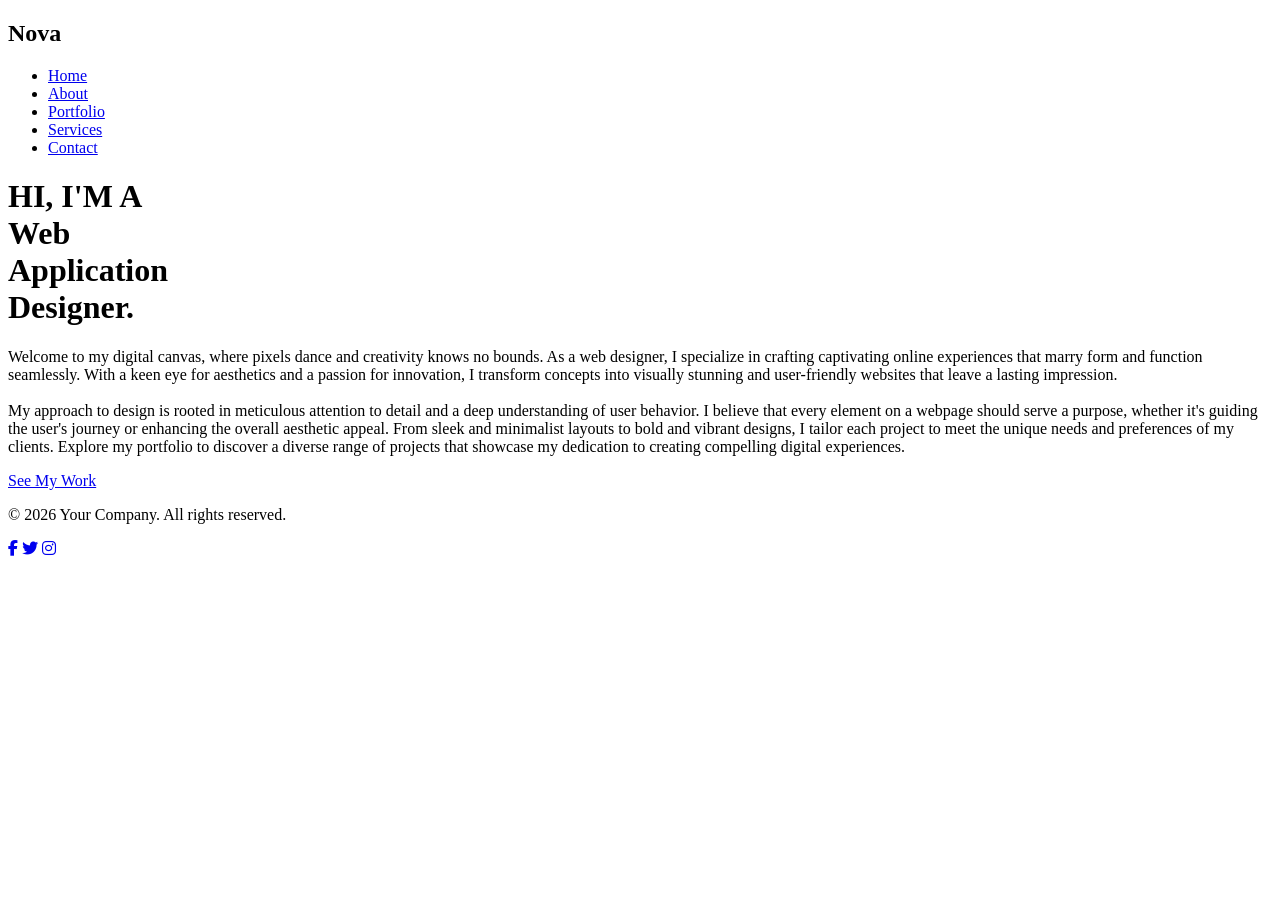
==== about.html @ 8ff46903 "first upload" ====
<!DOCTYPE html>
<html lang="en">

<head>
    <meta charset="UTF-8">
    <meta name="viewport" content="width=device-width, initial-scale=1.0">
    <title>Home</title>
    <!-- External CSS file -->
    <link rel="stylesheet" href="assets/css/style.css">
    <!-- Google Font (Montserrat) -->
    <link href="https://fonts.googleapis.com/css2?family=Montserrat" rel="stylesheet">

    <!-- Font Awesome Icons (for social icons) -->
    <link rel="stylesheet" href="https://cdnjs.cloudflare.com/ajax/libs/font-awesome/6.5.0/css/all.min.css">
</head>

<body class="about-page">

    <!-- ===================== NAVIGATION ===================== -->
    <header>

        <nav>
            <div class="nav-container">
                <h1 class="logo">Nova</h1> <!-- Logo -->

                <ul>
                    <li><a href="index.html">Home</a></li>
                    <li><a href="about.html">About</a></li>
                    <li><a href="portfolio.html">Portfolio</a></li>
                    <li><a href="services.html">Services</a></li>
                    <li><a href="contact.html">Contact</a></li>
                </ul>
            </div>
        </nav>

    </header>
    <!-- ===================== ABOUT SECTION ===================== -->

    <div class="about-container">

        <h1 class="about-title">

            <span class="small-text">HI, I'M A</span>
            <br>
            Web
            <br>
            Application
            <br>
            Designer.
        </h1>

        <div class="right-column">
            <p class="about-description">
                Welcome to my digital canvas, where pixels dance and creativity knows no bounds. As a web designer,
                I specialize in crafting captivating online experiences that marry form and function seamlessly.
                With a keen eye for aesthetics and a passion for innovation, I transform concepts into visually stunning
                and
                user-friendly websites that leave a lasting impression.
                <br>
                <br>
                My approach to design is rooted in meticulous attention to detail and a deep understanding of user
                behavior.
                I
                believe that every element on a webpage should serve a purpose, whether it's guiding the user's journey
                or
                enhancing the overall aesthetic appeal.
                From sleek and minimalist layouts to bold and vibrant designs, I tailor each project to meet the unique
                needs
                and preferences of my clients.
                Explore my portfolio to discover a diverse range of projects that showcase my dedication to creating
                compelling
                digital experiences.
            </p>
            <a href="portfolio.html" class="about-btn">See My Work</a>
        </div>
        
    </div>

    <!-- ===================== Footer SECTION ===================== -->
    <footer>
        <div class="footer-content">
            <p>&copy; 2026 Your Company. All rights reserved.</p>
            <p class="footer-social">
                <a href="https://www.facebook.com" target="_blank"><i class="fab fa-facebook-f"></i></a>
                <a href="https://www.twitter.com" target="_blank"><i class="fab fa-twitter"></i></a>
                <a href="https://www.instagram.com" target="_blank"><i class="fab fa-instagram"></i></a>

            </p>
        </div>
    </footer>
</body>

</html>
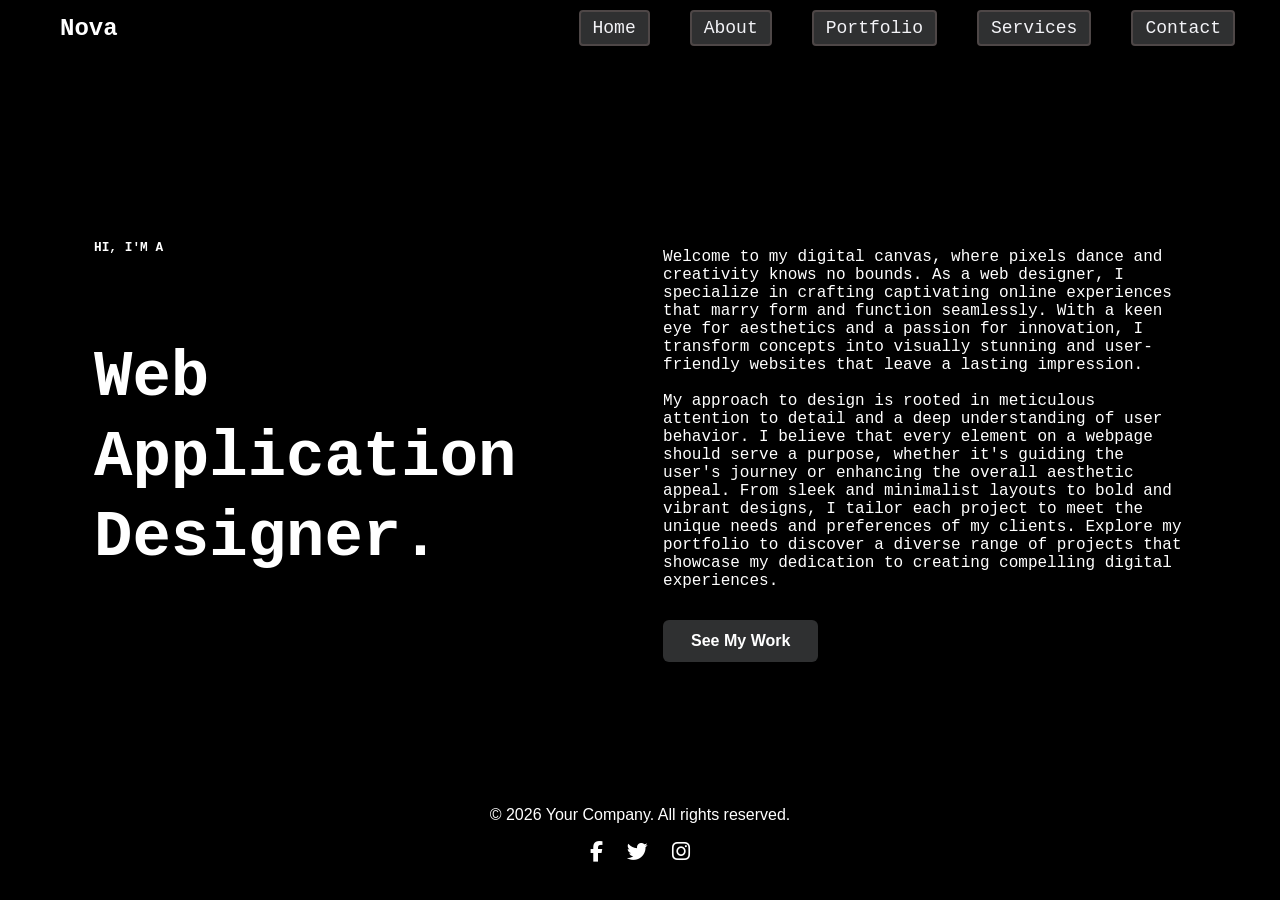
==== commit 9bb6db27: "CSS uppercase" ====
--- a/about.html
+++ b/about.html
@@ -6,7 +6,7 @@
     <meta name="viewport" content="width=device-width, initial-scale=1.0">
     <title>Home</title>
     <!-- External CSS file -->
-    <link rel="stylesheet" href="assets/css/style.css">
+    <link rel="stylesheet" href="assets/CSS/style.css">
     <!-- Google Font (Montserrat) -->
     <link href="https://fonts.googleapis.com/css2?family=Montserrat" rel="stylesheet">
 
--- a/assets/CSS/style.css
+++ b/assets/CSS/style.css
@@ -0,0 +1,523 @@
+/* GLOBAL RESET */
+html,
+body {
+    height: 100%;
+    margin: 0;
+    padding: 0;
+}
+
+body {
+    font-family: Montserrat, Arial, sans-serif;
+    background-color: rgb(204, 204, 211);
+    background: url('../images/hero-image.jpg') no-repeat center center fixed;
+    background-size: 100% 100%;
+    background-position: cover 0px;
+    padding: auto;
+    position: fixed;
+
+}
+
+/******************************************
+ ************* NAVIGATION BAR *************
+ ******************************************/
+nav {
+    background-color: transparent;
+    /* transparent nav */
+    backdrop-filter: blur(1px);
+    /* frosted glass effect */
+    padding: 10px 20px;
+    /* spacing left + right */
+    margin: 0;
+    position: fixed;
+    /* stays at top */
+    top: 0;
+    left: 0;
+    width: 100%;
+    z-index: 1000;
+}
+
+nav ul {
+    list-style: none;
+    margin: 0;
+    padding-right: 100px;
+    display: flex;
+    justify-content: flex-end;
+    /* move nav to the right */
+    gap: 30px;
+
+}
+
+nav a {
+    color: rgb(243, 243, 247);
+    text-decoration: none;
+    font-size: 18px;
+    padding-bottom: 5px;
+    transition: 0.3s;
+    font-family: 'Montserrat', Courier, monospace;
+}
+
+nav a:hover {
+    color: #5e5e64;
+}
+
+nav li {
+    display: inline-block;
+    margin-left: 20px;
+    border: 2px solid rgb(78, 71, 71);
+    padding: 6px 12px;
+    margin: 0 5px;
+    border-radius: 4px;
+    /* optional */
+    background-color: #2f3031;
+
+}
+
+.nav-container {
+    display: flex;
+    justify-content: space-between;
+    /* pushes logo left, nav right */
+    align-items: center;
+    width: 100%;
+    padding: 0 40px;
+}
+
+.logo {
+    color: white;
+    font-size: 24px;
+    font-weight: 700;
+    font-family: 'Montserrat', Courier, monospace;
+    margin: 0;
+    padding: 0;
+    display: inline-block;
+
+}
+
+
+/******************************************
+ ************* HERO/MAIN SECTION ***************
+ ******************************************/
+.hero {
+    height: 100vh;
+    width: 100%;
+    position: relative;
+    display: flex;
+    justify-content: center;
+    align-items: center;
+    text-align: center;
+    padding: 0 20px;
+    margin: 0;
+}
+
+/* Dark overlay */
+.hero::before {
+    content: "";
+    position: absolute;
+    top: 0;
+    left: 0;
+    width: 100%;
+    height: 100%;
+    z-index: 1;
+}
+
+.hero-content {
+    position: relative;
+    top: 10%;
+    z-index: 2;
+    color: white;
+    max-width: 700px;
+    text-align: left;
+}
+
+.hero-content h1 {
+    font-size: 3rem;
+    margin-bottom: 20px;
+    font-weight: 700;
+    font-family: 'Montserrat', Courier, monospace;
+}
+
+.hero-content p {
+    font-size: 1.2rem;
+    margin-bottom: 30px;
+    font-family: 'Montserrat', Courier, monospace;
+}
+
+
+/* .index-btn Button */
+.index-btn {
+    background: #2f3031;
+    color: white;
+    padding: 12px 28px;
+    border-radius: 6px;
+    text-decoration: none;
+    font-weight: 600;
+    font-size: 1rem;
+}
+
+.index-btn:hover {
+    background: #5e5e64;
+}
+
+/******************************************
+ ************* FOOTER SECTION *************
+ ******************************************/
+footer {
+
+    color: white;
+    text-align: center;
+    margin-top: auto;
+    position: fixed;
+    bottom: 0;
+    width: 100%;
+    padding: 20px 0;
+}
+
+footer .footer-content {
+    margin: 0;
+    /* optional but recommended */
+}
+
+.footer-social a {
+    color: white;
+    margin: 0 10px;
+    font-size: 1.3rem;
+}
+
+.footer-social a:hover {
+    color: #5e5e64;
+}
+
+
+/******************************************
+ ************* ABOUT SECTION *************
+ ******************************************/
+.about-page {
+    background: #000;
+    background-image: none;
+
+    top: 0;
+    left: 0;
+    width: 100%;
+    height: 100%;
+}
+
+/* LEFT COLUMN — TITLE */
+.about-title {
+    color: white;
+    font-size: 4.0rem;
+    text-align: left;
+    margin-top: 0px;
+    font-family: 'Montserrat', Courier, monospace;
+    padding-top: 0px;
+    padding-left: 30px;
+    line-height: 1.25;
+    width: 48%;
+    /* ← controls how close to centre */
+
+}
+
+/* RIGHT COLUMN — PARAGRAPH */
+.about-description {
+    color: white;
+    font-size: 1.0rem;
+    max-width: 520px;
+    margin-top: 10px;
+    margin-left: 0;
+    margin-bottom: 10px;
+    padding: 0;
+    text-align: left;
+    font-family: 'Montserrat', Courier, monospace;
+    width: 100%;
+    /* ← same as title for symmetry */
+
+}
+
+.about-container {
+    position: fixed;
+    top: 50%;
+    left: 50%;
+    transform: translate(-50%, -50%);
+    width: 1200px;
+    /* the magic width */
+    max-width: 90vw;
+    display: flex;
+    /* moved from about-wrapper */
+    justify-content: space-between;
+    align-items: flex-start;
+
+}
+
+/* SMALL INTRO TEXT */
+.small-text {
+    font-size: 0.8rem;
+    display: block;
+    line-height: 1.6;
+    font-family: 'Montserrat', Courier, monospace;
+    margin: 0;
+    padding: 0;
+}
+
+.right-column {
+    width: 48%;
+    display: flex;
+    flex-direction: column;
+    gap: 20px;
+}
+
+.about-btn {
+    background: #2f3031;
+    color: white;
+    padding: 12px 28px;
+    border-radius: 6px;
+    text-decoration: none;
+    font-weight: 600;
+    font-size: 1rem;
+    width: fit-content;
+    /* Adjusts button width to content */
+}
+
+.about-btn:hover {
+    background: #5e5e64;
+}
+
+/******************************************
+ ************* Portfolio SECTION *************
+ ******************************************/
+
+.portfolio-page {
+    background: #000;
+    background-image: none;
+
+    top: 0;
+    left: 0;
+    width: 100%;
+    height: 100%;
+}
+
+.portfolio-title {
+    color: white;
+    font-size: 2rem;
+    text-align: left;
+    margin: 100px 0 20px 30px;
+    /* top, right, bottom, left */
+    font-family: 'Montserrat', Courier, monospace;
+    line-height: 1.25;
+}
+
+
+.gallery-grid {
+    display: grid;
+    grid-template-columns: repeat(4, 300px);
+    /* 4 fixed columns */
+    gap: 20px;
+    width: max-content;
+    /* grid width = content width */
+    margin: 0 auto;
+    /* centres the grid */
+    padding: 00px;
+}
+
+.gallery-grid img {
+    width: 300px;
+    height: 200px;
+    object-fit: cover;
+    border-radius: 3px;
+    display: block;
+}
+
+.gallery-grid img:hover {
+    transform: scale(1.05);
+    transition: transform 0.3s ease;
+    cursor: pointer;
+}
+
+.caption {
+    margin-top: 10px;
+    font-size: 14px;
+    color: white;
+    font-family: 'Montserrat', sans-serif;
+}
+
+
+/******************************************
+ ************* Services SECTION *************
+ ******************************************/
+
+.services-page {
+    background: #000;
+    background-image: none;
+    top: 0;
+    left: 0;
+    width: 100%;
+    height: 100%;
+}
+
+.services-layout {
+    display: grid;
+    grid-template-columns: 250px 1fr;
+    /* left column for title, right for grid */
+    gap: 40px;
+    max-width: 1000px;
+    margin: 0 auto;
+    padding-top: 10%;
+
+
+}
+
+.services-title {
+    color: white;
+    font-size: 3rem;
+    font-family: 'Montserrat', sans-serif;
+    margin: 0;
+    align-self: start;
+}
+
+.services-grid {
+    display: grid;
+    grid-template-columns: repeat(2, 1fr);
+    /* 2 columns of services */
+    gap: 40px;
+}
+
+.service-item {
+    background: #111;
+    padding: 25px;
+    border-radius: 6px;
+    color: white;
+    font-family: 'Montserrat', sans-serif;
+}
+
+.divider-line {
+    grid-column: 1 / -1;
+    /* spans both columns */
+    height: 2px;
+    background: #f7f5f5;
+}
+
+.services-btn {
+    grid-column: 2 / 3;
+    /* move button to the right column */
+    justify-self: end;
+    /* push it to the far right */
+    background: #2f3031;
+    color: white;
+    padding: 12px 28px;
+    border-radius: 6px;
+    text-decoration: none;
+    font-weight: 600;
+    font-size: 1rem;
+    width: fit-content;
+}
+
+/******************************************
+ ************* Contact SECTION *************
+ ******************************************/
+
+ .contact-page {
+    font-family: Montserrat, Arial, sans-serif;
+    background: url('../images/contact-page-image.jpg') no-repeat center center fixed;
+    background-size: cover;
+    min-height: 100vh;
+    width: 100%;
+    height: 100%;
+       display: flex;
+    flex-direction: column;
+    justify-content: center;
+    align-items: center; /* keep form centred */
+    
+}
+
+.contact-heading {
+    align-self: flex-start;
+    margin-left: 510px;
+    font-size: 2rem;
+    font-family: 'Montserrat', sans-serif;
+    color: rgb(247, 249, 250);
+}
+
+.contact-wrapper {
+    background-color: #2f3031;
+    padding: 0px 0px;
+    margin: 0;
+    max-width: 900px;
+    width: 90%;
+    border-radius: 5px;
+}
+
+.contact {
+    background-color: #2f3031;
+    /* form background */
+    padding: 10px 20px;
+    margin: 10px 5px;
+    /* centre form */
+    max-width: 900px;
+    /* form width */
+    width: 90%;
+    border-radius: 5px;
+   
+}
+
+.contact-box label {
+    width: 100%;
+    margin-bottom: 5px;
+}
+
+.contact-box input {
+    width: 100%;
+    margin-bottom:15px;
+    padding: 14px 16px;   /* makes all inputs same height */
+    font-size: 18px;
+    font-family: 'Montserrat', sans-serif;
+    color: rgb(232, 238, 240);
+    box-sizing: border-box; /* ensures padding doesn't change width */
+    background-color: #2f3031;
+     color: #e8eef0;
+    background-color: #1f2021;
+    border: 1px solid #444;
+    border-radius: 6px;
+    box-sizing: border-box;
+    transition: 0.2s ease;
+}
+
+.contact-box form {
+    display: flex;
+    flex-direction: column;
+}
+
+.contact-box button {
+    margin-bottom: 15px;
+    width: fit-content;
+    background: #2f3031;
+    color: white;
+    padding: 12px 28px;
+    border-radius: 6px;
+    text-decoration: none;
+    font-weight: 600;
+    font-size: 1rem;
+    font-family: montserrat, sans-serif;
+    align-self: flex-end;
+}
+
+.contact-box button:hover {
+    background: #5e5e64;
+}
+
+
+
+.contact form {
+    font-family: 'Montserrat', sans-serif;
+    /* form font */
+    font-size: 18px;
+    color: rgb(232, 238, 240);
+    /* light text */
+    /* spacing */
+    margin: 0;
+    padding: 0;
+}
+
+
+
+
+
+
+
+
